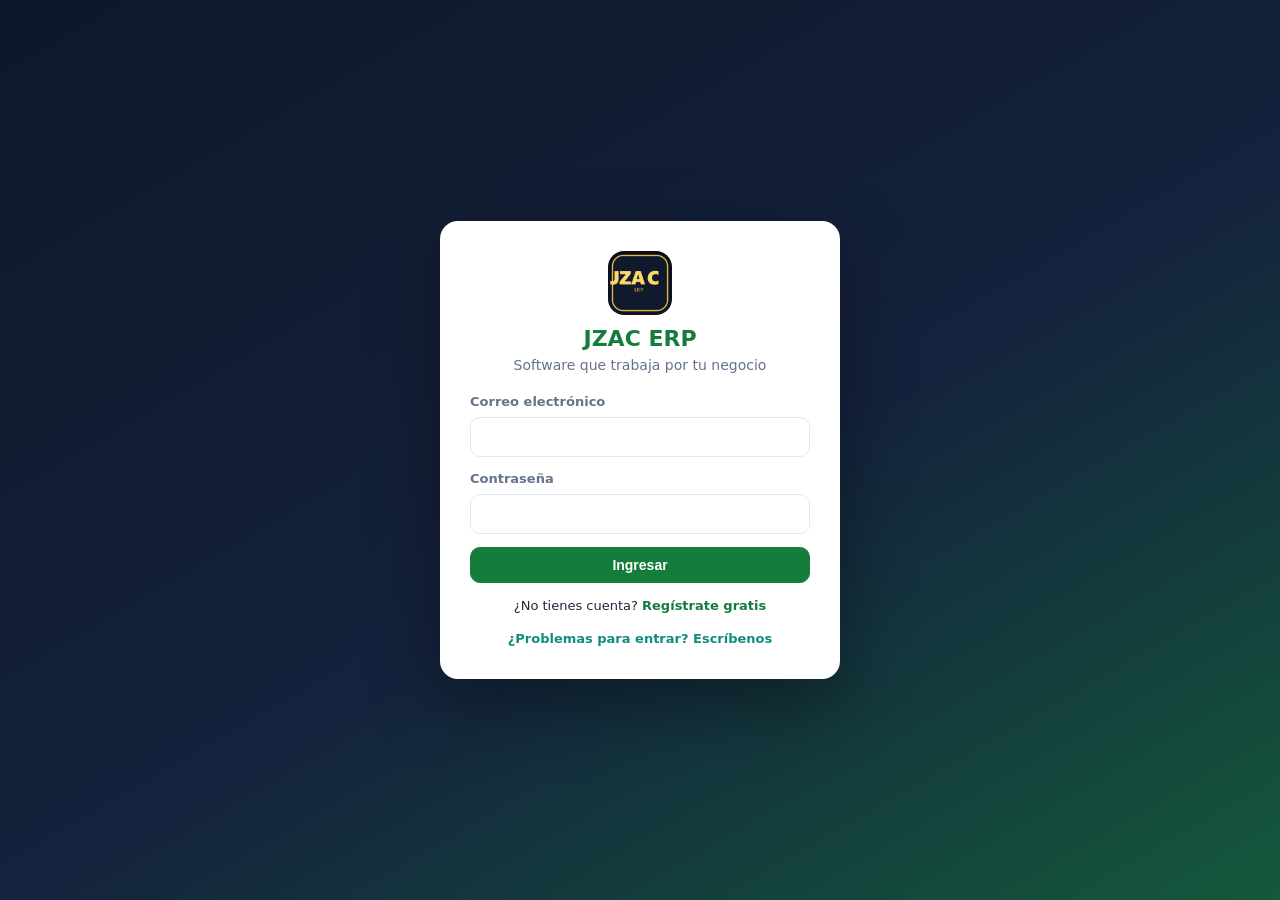
==== erp/index.html @ 132c1a5b "PWA JZAC ERP: version web del sistema (offline + licencia)" ====
<!DOCTYPE html>
<html lang="es">
<head>
  <meta charset="UTF-8">
  <meta name="viewport" content="width=device-width, initial-scale=1.0, viewport-fit=cover">
  <meta name="theme-color" content="#147D3B">
  <meta name="description" content="JZAC ERP - Sistema de gestion empresarial: ventas, inventario, fiados y reportes.">
  <title>JZAC ERP</title>
  <link rel="manifest" href="./manifest.json">
  <link rel="icon" href="./icons/icon-192.png">
  <link rel="stylesheet" href="./css/app.css">
</head>
<body>
  <div id="toast"></div>
  <div id="modal-root"></div>
  <div id="app">
    <div id="splash" class="splash">
      <img src="./icons/icon-192.png" alt="JZAC ERP" class="splash-logo">
      <h1>JZAC ERP</h1>
      <p>Software que trabaja por tu negocio</p>
    </div>
  </div>
  <script src="./js/db.js"></script>
  <script src="./js/license.js"></script>
  <script src="./js/auth.js"></script>
  <script src="./js/ui.js"></script>
  <script src="./js/modules/dashboard.js"></script>
  <script src="./js/modules/ventas.js"></script>
  <script src="./js/modules/inventario.js"></script>
  <script src="./js/modules/clientes.js"></script>
  <script src="./js/modules/fiados.js"></script>
  <script src="./js/modules/proveedores.js"></script>
  <script src="./js/modules/gastos.js"></script>
  <script src="./js/modules/reportes.js"></script>
  <script src="./js/modules/config.js"></script>
  <script src="./js/app.js"></script>
</body>
</html>
---- erp/css/app.css ----
:root {
  --verde: #147D3B;
  --verde-c: #22C55E;
  --verde-osc: #0E5E2D;
  --dorado: #E2A62B;
  --bg: #F4F6F8;
  --superficie: #FFFFFF;
  --borde: #E3E8EE;
  --texto: #1E293B;
  --texto-suave: #64748B;
  --rojo: #DC2626;
  --naranja: #EA8A00;
  --sombra: 0 4px 14px rgba(15, 23, 42, .08);
  --radio: 12px;
}

* { box-sizing: border-box; margin: 0; padding: 0; }

html, body { height: 100%; }

body {
  font-family: "Segoe UI", system-ui, -apple-system, sans-serif;
  background: var(--bg);
  color: var(--texto);
  font-size: 15px;
  line-height: 1.45;
}

/* ---------- splash ---------- */
.splash {
  position: fixed; inset: 0;
  background: #0F172A;
  color: #fff;
  display: flex; flex-direction: column;
  align-items: center; justify-content: center;
  gap: 10px; z-index: 100;
}
.splash-logo { width: 96px; height: 96px; border-radius: 22px; }
.splash h1 { font-size: 30px; color: #22C55E; letter-spacing: .5px; }
.splash p { color: #B4C2D9; font-size: 15px; }
.splash.hidden { display: none; }

/* ---------- app shell ---------- */
.app {
  display: grid;
  grid-template-columns: 240px 1fr;
  min-height: 100vh;
}

.nav {
  background: #0F172A;
  color: #CBD5E1;
  padding: 18px 14px;
  position: sticky; top: 0; height: 100vh;
  overflow-y: auto;
}
.nav-brand {
  display: flex; align-items: center; gap: 10px;
  color: #fff; font-weight: 700; font-size: 18px;
  padding: 6px 8px 18px;
  border-bottom: 1px solid #1E293B; margin-bottom: 14px;
}
.nav-brand img { width: 36px; height: 36px; border-radius: 9px; }
.nav-brand small { display: block; color: #22C55E; font-size: 11px; font-weight: 400; }
.nav a {
  display: flex; align-items: center; gap: 10px;
  padding: 11px 12px; margin: 3px 0;
  border-radius: 10px; color: inherit;
  text-decoration: none; font-size: 14px; font-weight: 500;
  transition: background .15s;
}
.nav a:hover { background: #1B2745; color: #fff; }
.nav a.active { background: #147D3B; color: #fff; }
.nav .ico { width: 20px; text-align: center; opacity: .9; }

.main { padding: 0; min-width: 0; }
.topbar {
  display: flex; align-items: center; gap: 14px;
  background: var(--superficie);
  border-bottom: 1px solid var(--borde);
  padding: 12px 22px;
  position: sticky; top: 0; z-index: 20;
}
.topbar h2 { font-size: 19px; font-weight: 700; flex: 1; }
.topbar .btn-menu { display: none; }
.topbar-user { font-size: 13px; color: var(--texto-suave); }
.topbar-user b { color: var(--texto); }

.contenido { padding: 22px; max-width: 1100px; margin: 0 auto; width: 100%; }

/* ---------- botones ---------- */
.btn {
  display: inline-flex; align-items: center; gap: 7px;
  border: 1px solid var(--borde);
  background: var(--superficie); color: var(--texto);
  padding: 9px 14px; border-radius: 10px;
  font-size: 14px; font-weight: 600; cursor: pointer;
  text-decoration: none; transition: all .15s; white-space: nowrap;
}
.btn:hover { border-color: var(--verde-c); }
.btn:disabled { opacity: .5; cursor: not-allowed; }
.btn-primario { background: var(--verde); border-color: var(--verde); color: #fff; }
.btn-primario:hover { background: var(--verde-osc); }
.btn-suave { background: #F0F4F7; border-color: var(--borde); color: var(--texto); }
.btn-suave:hover { background: #E3E8EE; }
.btn-aceptar { background: var(--verde-c); border-color: var(--verde-c); color: #06280F; }
.btn-peligro { background: #FEF2F2; border-color: #FECACA; color: var(--rojo); }
.btn-whatsapp { background: #25D366; border-color: #25D366; color: #06310F; }
.btn-dorado { background: var(--dorado); border-color: var(--dorado); color: #3c2a06; }
.btn-bloco { width: 100%; justify-content: center; }
.btn-sm { padding: 6px 10px; font-size: 13px; border-radius: 8px; }

/* ---------- tarjetas / grids ---------- */
.grid { display: grid; gap: 16px; }
.grid-4 { grid-template-columns: repeat(4, 1fr); }
.grid-3 { grid-template-columns: repeat(3, 1fr); }
.grid-2 { grid-template-columns: repeat(2, 1fr); }

.card {
  background: var(--superficie);
  border: 1px solid var(--borde);
  border-radius: var(--radio);
  padding: 16px;
  box-shadow: var(--sombra);
}
.stat { }
.stat .stat-titulo { font-size: 13px; color: var(--texto-suave); font-weight: 600; text-transform: uppercase; letter-spacing: .4px; }
.stat .stat-valor { font-size: 26px; font-weight: 800; margin-top: 4px; }
.stat .stat-icono { float: right; font-size: 24px; opacity: .35; }
.stat.verde { border-top: 4px solid var(--verde-c); }
.stat.dorado { border-top: 4px solid var(--dorado); }
.stat.rojo { border-top: 4px solid var(--rojo); }
.stat.azul { border-top: 4px solid #2563EB; }

.seccion-titulo {
  font-size: 16px; font-weight: 700; margin: 26px 0 12px;
  display: flex; align-items: center; gap: 8px;
}
.seccion-titulo::before { content: ""; width: 4px; height: 18px; background: var(--verde); border-radius: 3px; }

.panel-hdr { display: flex; justify-content: space-between; align-items: center; gap: 10px; margin-bottom: 14px; flex-wrap: wrap; }

/* ---------- tablas ---------- */
.tabla-wrap { overflow-x: auto; border: 1px solid var(--borde); border-radius: var(--radio); background: var(--superficie); }
table { width: 100%; border-collapse: collapse; font-size: 14px; min-width: 560px; }
th {
  text-align: left; padding: 11px 14px; background: #F0F4F7;
  color: var(--texto-suave); font-size: 12px; text-transform: uppercase;
  letter-spacing: .4px; border-bottom: 1px solid var(--borde); white-space: nowrap;
}
td { padding: 11px 14px; border-bottom: 1px solid #EEF2F6; vertical-align: middle; }
tr:last-child td { border-bottom: none; }
tr:hover td { background: #FAFCFE; }
td.monto { text-align: right; font-weight: 600; white-space: nowrap; }
th.monto { text-align: right; }

/* ---------- badges ---------- */
.badge { display: inline-block; padding: 3px 10px; border-radius: 999px; font-size: 12px; font-weight: 700; }
.badge-verde { background: #E1F7E9; color: #147D3B; }
.badge-rojo { background: #FEE2E2; color: #B91C1C; }
.badge-dorado { background: #FDF1D6; color: #A05C08; }
.badge-azul { background: #DBEAFE; color: #1D4ED8; }
.badge-gris { background: #ECF0F3; color: #475569; }

/* ---------- formularios ---------- */
.campo { margin-bottom: 13px; }
.campo label { display: block; font-size: 13px; font-weight: 600; color: var(--texto-suave); margin-bottom: 5px; }
.campo input, .campo select, .campo textarea {
  width: 100%; padding: 10px 12px; border: 1px solid var(--borde);
  border-radius: 10px; font-size: 15px; font-family: inherit; background: #fff; color: var(--texto);
}
.campo input:focus, .campo select:focus, .campo textarea:focus {
  outline: none; border-color: var(--verde); box-shadow: 0 0 0 3px rgba(34,197,94,.15);
}
.fila { display: grid; grid-template-columns: 1fr 1fr; gap: 12px; }

/* ---------- modal ---------- */
.modal-fondo {
  position: fixed; inset: 0; background: rgba(15,23,42,.5);
  display: flex; align-items: center; justify-content: center;
  padding: 18px; z-index: 50; overflow-y: auto;
}
.modal {
  background: #fff; border-radius: 14px; width: 100%; max-width: 480px;
  padding: 20px; box-shadow: 0 20px 50px rgba(0,0,0,.25);
  max-height: 92vh; overflow-y: auto;
}
.modal.amplio { max-width: 640px; }
.modal-hdr { display: flex; justify-content: space-between; align-items: center; margin-bottom: 16px; }
.modal-hdr h3 { font-size: 18px; }
.modal-pie { display: flex; justify-content: flex-end; gap: 10px; margin-top: 18px; flex-wrap: wrap; }
.cierre { border: none; background: transparent; font-size: 22px; color: var(--texto-suave); cursor: pointer; line-height: 1; }

/* ---------- toast ---------- */
#toast { position: fixed; bottom: 22px; left: 50%; transform: translateX(-50%); z-index: 90; display: flex; flex-direction: column; gap: 8px; align-items: center; }
.toast-item {
  background: #0F172A; color: #fff; padding: 11px 18px; border-radius: 999px;
  font-size: 14px; box-shadow: 0 8px 24px rgba(0,0,0,.3); max-width: 92vw;
  animation: sube .2s ease;
}
.toast-item.bien { background: var(--verde); }
.toast-item.mal { background: var(--rojo); }
@keyframes sube { from { transform: translateY(10px); opacity: 0; } }

/* ---------- auth (login / registro / licencia) ---------- */
.auth {
  min-height: 100vh; display: flex; align-items: center; justify-content: center;
  background: linear-gradient(150deg, #0F172A 0%, #14223d 55%, #147D3B 130%);
  padding: 20px;
}
.auth-caja {
  background: #fff; border-radius: 18px; padding: 30px; width: 100%; max-width: 400px;
  box-shadow: 0 25px 70px rgba(0,0,0,.35);
}
.auth-logo { display: flex; justify-content: center; margin-bottom: 8px; }
.auth-logo img { width: 64px; height: 64px; border-radius: 16px; }
.auth-titulo { text-align: center; font-size: 22px; font-weight: 800; color: var(--verde); }
.auth-sub { text-align: center; color: var(--texto-suave); font-size: 14px; margin-bottom: 18px; }
.auth-enlace { text-align: center; margin-top: 14px; font-size: 13px; }
.auth-enlace a { color: var(--verde); font-weight: 700; text-decoration: none; cursor: pointer; }

/* ---------- lock / licencia ---------- */
.bloqueada { text-align: center; max-width: 460px; }
.bloqueada .gran { font-size: 40px; }
.bloqueada h2 { margin: 10px 0 6px; }
.bloqueada p { color: var(--texto-suave); font-size: 14px; }
.trial-bar {
  background: #FDF1D6; color: #7c5008; border: 1px solid #F6DFB0;
  padding: 9px 16px; border-radius: 10px; font-size: 13px; font-weight: 600; margin-bottom: 14px;
  display: flex; justify-content: space-between; align-items: center; gap: 10px; flex-wrap: wrap;
}
.trial-bar .rojo { color: var(--rojo); font-weight: 700; }

/* ---------- vacio / lista ---------- */
.vacio { text-align: center; padding: 46px 16px; color: var(--texto-suave); }
.vacio .big { font-size: 40px; margin-bottom: 6px; }
.acciones { display: flex; gap: 8px; justify-content: flex-end; flex-wrap: wrap; }
.texto-suave { color: var(--texto-suave); }
.derecha { text-align: right; }
.center { text-align: center; }
.negrita { font-weight: 700; }
.maxw600 { max-width: 600px; }
.mt16 { margin-top: 16px; }

/* ---------- responsive ---------- */
@media (max-width: 900px) {
  .grid-4 { grid-template-columns: repeat(2, 1fr); }
  .grid-3 { grid-template-columns: repeat(2, 1fr); }
}
@media (max-width: 700px) {
  .app { grid-template-columns: 1fr; }
  .nav {
    position: fixed; left: 0; top: 0; width: 250px; z-index: 60;
    transform: translateX(-100%); transition: transform .2s; height: 100vh;
  }
  .nav.abierto { transform: translateX(0); }
  .topbar .btn-menu { display: inline-flex; }
  .grid-2 { grid-template-columns: 1fr; }
  .fila { grid-template-columns: 1fr; }
  .contenido { padding: 14px; }
}
@media (max-width: 480px) {
  .grid-4, .grid-3 { grid-template-columns: 1fr; }
}
@media print {
  .nav, .topbar, .acciones { display: none; }
  .app { display: block; }
  .contenido { padding: 0; }
  .card { box-shadow: none; }
}
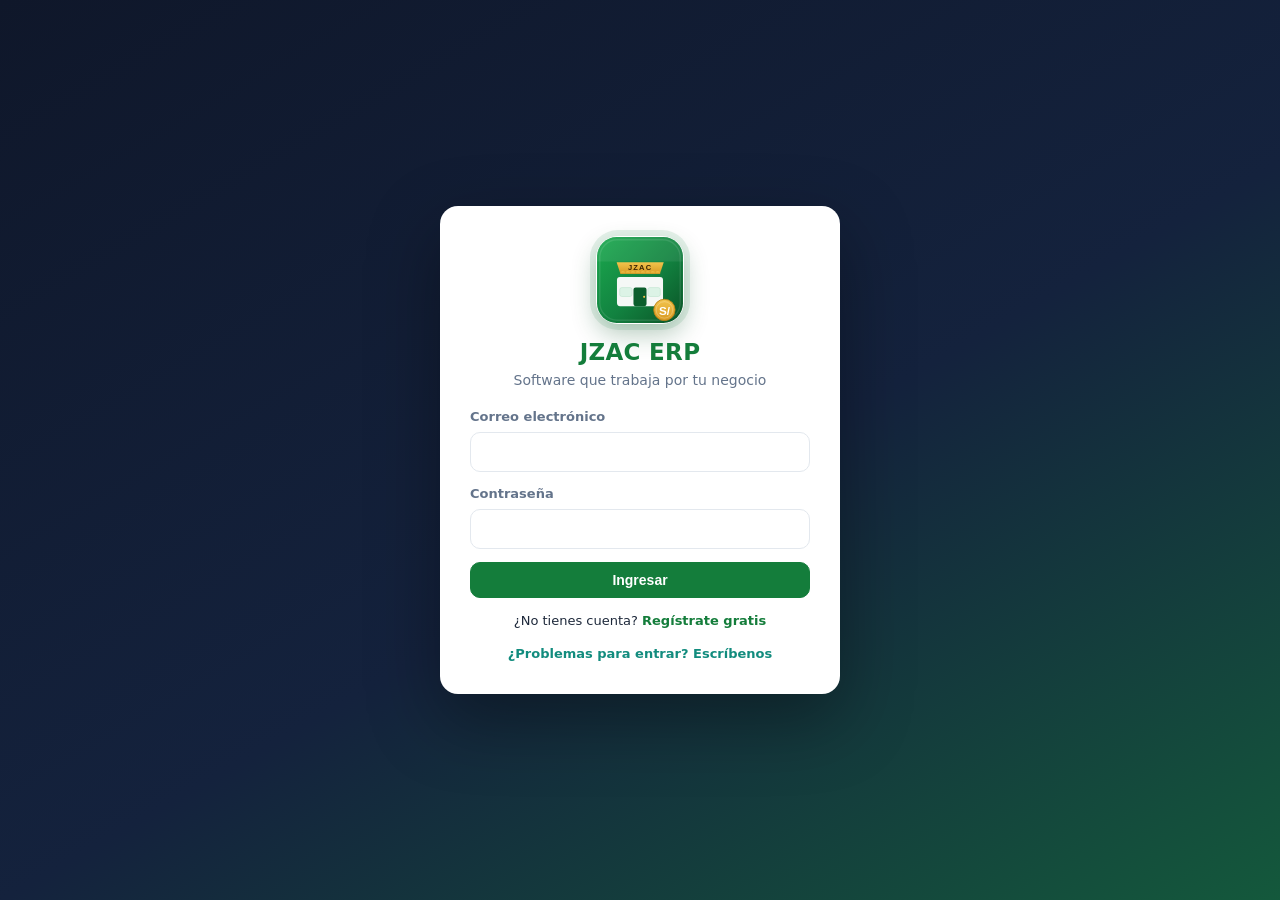
==== commit edceaec4: "Login: logo vectorial profesional (tienda + soles) y presentacion pulida" ====
--- a/erp/index.html
+++ b/erp/index.html
@@ -15,7 +15,7 @@
   <div id="modal-root"></div>
   <div id="app">
     <div id="splash" class="splash">
-      <img src="./icons/icon-192.png" alt="JZAC ERP" class="splash-logo">
+      <img src="./icons/icono.svg" alt="JZAC ERP" class="splash-logo">
       <h1>JZAC ERP</h1>
       <p>Software que trabaja por tu negocio</p>
     </div>
--- a/erp/css/app.css
+++ b/erp/css/app.css
@@ -35,7 +35,7 @@
   align-items: center; justify-content: center;
   gap: 10px; z-index: 100;
 }
-.splash-logo { width: 96px; height: 96px; border-radius: 22px; }
+.splash-logo { width: 104px; height: 104px; border-radius: 26px; box-shadow: 0 14px 34px rgba(0,0,0,.35); }
 .splash h1 { font-size: 30px; color: #22C55E; letter-spacing: .5px; }
 .splash p { color: #B4C2D9; font-size: 15px; }
 .splash.hidden { display: none; }
@@ -60,7 +60,7 @@
   padding: 6px 8px 18px;
   border-bottom: 1px solid #1E293B; margin-bottom: 14px;
 }
-.nav-brand img { width: 36px; height: 36px; border-radius: 9px; }
+.nav-brand img { width: 38px; height: 38px; border-radius: 10px; box-shadow: 0 3px 8px rgba(0,0,0,.35); }
 .nav-brand small { display: block; color: #22C55E; font-size: 11px; font-weight: 400; }
 .nav a {
   display: flex; align-items: center; gap: 10px;
@@ -212,9 +212,12 @@
   background: #fff; border-radius: 18px; padding: 30px; width: 100%; max-width: 400px;
   box-shadow: 0 25px 70px rgba(0,0,0,.35);
 }
-.auth-logo { display: flex; justify-content: center; margin-bottom: 8px; }
-.auth-logo img { width: 64px; height: 64px; border-radius: 16px; }
-.auth-titulo { text-align: center; font-size: 22px; font-weight: 800; color: var(--verde); }
+.auth-logo { display: flex; justify-content: center; margin-bottom: 12px; }
+.auth-logo img {
+  width: 88px; height: 88px; border-radius: 22px;
+  box-shadow: 0 10px 24px rgba(10, 82, 38, .30), 0 0 0 6px rgba(18, 130, 64, .10);
+}
+.auth-titulo { text-align: center; font-size: 23px; font-weight: 800; color: var(--verde); letter-spacing: .3px; }
 .auth-sub { text-align: center; color: var(--texto-suave); font-size: 14px; margin-bottom: 18px; }
 .auth-enlace { text-align: center; margin-top: 14px; font-size: 13px; }
 .auth-enlace a { color: var(--verde); font-weight: 700; text-decoration: none; cursor: pointer; }
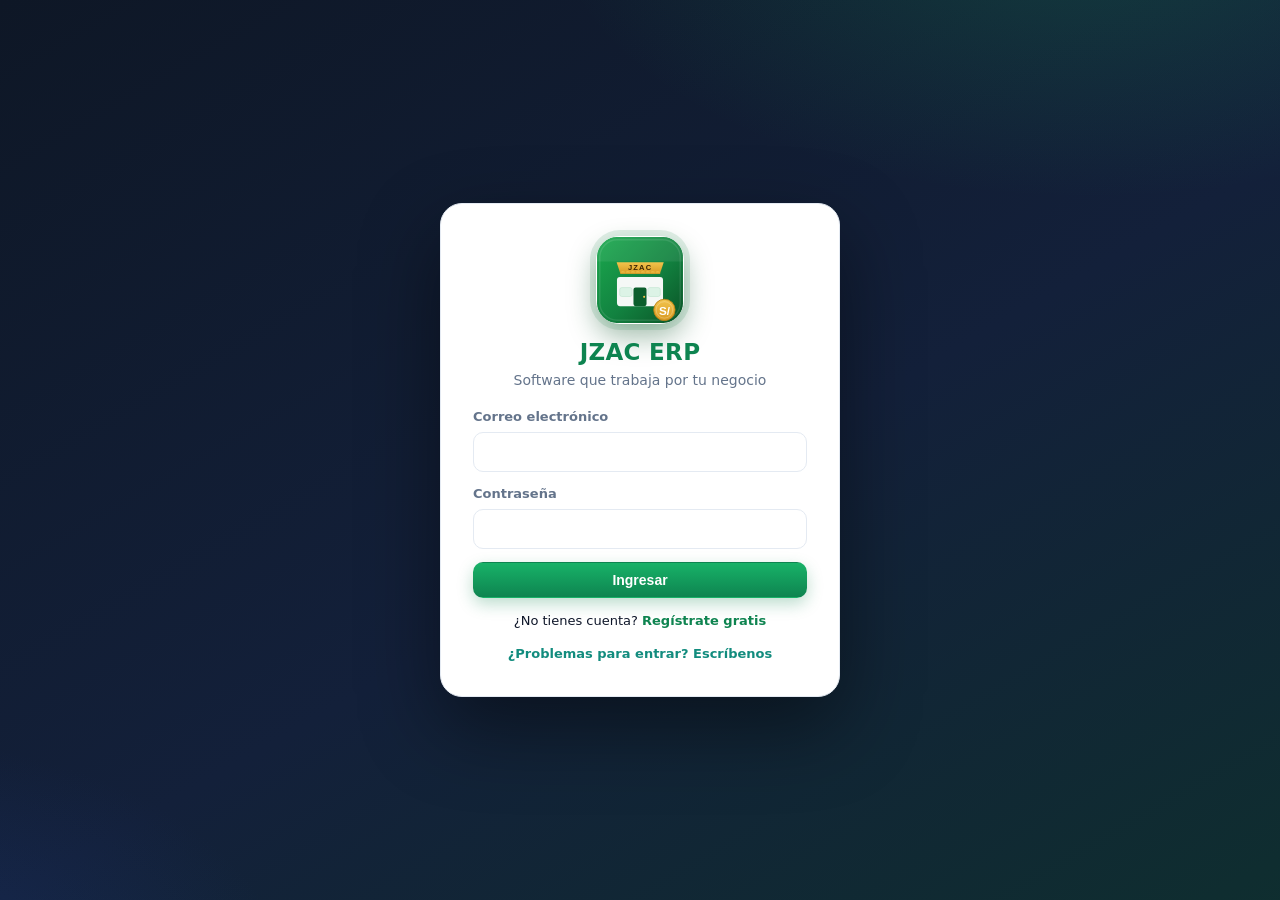
==== commit 3108c4ac: "ERP v1.7.3: PWA mobile - safe areas, iconos iOS, scrim de menu, sin zoom" ====
--- a/erp/index.html
+++ b/erp/index.html
@@ -4,9 +4,14 @@
   <meta charset="UTF-8">
   <meta name="viewport" content="width=device-width, initial-scale=1.0, viewport-fit=cover">
   <meta name="theme-color" content="#147D3B">
+  <meta name="mobile-web-app-capable" content="yes">
+  <meta name="apple-mobile-web-app-capable" content="yes">
+  <meta name="apple-mobile-web-app-status-bar-style" content="default">
+  <meta name="apple-mobile-web-app-title" content="JZAC ERP">
   <meta name="description" content="JZAC ERP - Sistema de gestion empresarial: ventas, inventario, fiados y reportes.">
   <title>JZAC ERP</title>
   <link rel="manifest" href="./manifest.json">
+  <link rel="apple-touch-icon" href="./icons/icon-192.png">
   <link rel="icon" href="./icons/icon-192.png">
   <link rel="stylesheet" href="./css/app.css">
 </head>
@@ -24,6 +29,8 @@
   <script src="./js/license.js"></script>
   <script src="./js/auth.js"></script>
   <script src="./js/ui.js"></script>
+  <script src="./js/scanner.js"></script>
+  <script src="./js/modules/cajon.js"></script>
   <script src="./js/modules/dashboard.js"></script>
   <script src="./js/modules/ventas.js"></script>
   <script src="./js/modules/inventario.js"></script>
--- a/erp/css/app.css
+++ b/erp/css/app.css
@@ -1,41 +1,107 @@
 :root {
-  --verde: #147D3B;
+  /* paleta de marca */
+  --verde: #0E8450;
+  --verde-c: #18B268;
+  --verde-osc: #0A5C37;
+  --dorado: #E9A13B;
+  --azul: #3B82F6;
+  --rojo: #E5484D;
+  --naranja: #F08C2E;
+
+  /* superficies (tema claro) */
+  --bg: #F3F6FA;
+  --superficie: #FFFFFF;
+  --borde: #E4EAF2;
+  --borde-2: #EEF2F7;
+  --campo-bg: #FFFFFF;
+  --th-bg: #F1F5F9;
+  --fila-hover: #F8FBFF;
+  --texto: #0F172A;
+  --texto-suave: #64748B;
+
+  /* navegación */
+  --nav-bg: #0E1726;
+  --nav-texto: #B8C4D8;
+  --nav-hover: #16233B;
+  --nav-activo: var(--verde);
+
+  --toast-bg: #0F172A;
+
+  --sombra: 0 1px 2px rgba(16, 24, 40, .04), 0 8px 24px rgba(16, 24, 40, .06);
+  --sombra-lift: 0 2px 4px rgba(16, 24, 40, .06), 0 18px 44px rgba(16, 24, 40, .12);
+
+  --radio: 14px;
+  --radio-sm: 10px;
+}
+
+/* ---------- tema oscuro ---------- */
+:root[data-tema="oscuro"] {
+  --bg: #0B1120;
+  --superficie: #131C31;
+  --borde: #22304C;
+  --borde-2: #1C2942;
+  --campo-bg: #0F182A;
+  --th-bg: #1A2540;
+  --fila-hover: #16203A;
+  --texto: #E7EDF8;
+  --texto-suave: #93A4C0;
+
+  --verde: #16B96A;
   --verde-c: #22C55E;
-  --verde-osc: #0E5E2D;
-  --dorado: #E2A62B;
-  --bg: #F4F6F8;
-  --superficie: #FFFFFF;
-  --borde: #E3E8EE;
-  --texto: #1E293B;
-  --texto-suave: #64748B;
-  --rojo: #DC2626;
-  --naranja: #EA8A00;
-  --sombra: 0 4px 14px rgba(15, 23, 42, .08);
-  --radio: 12px;
-}
+  --verde-osc: #10A05C;
+  --dorado: #F0B052;
+
+  --nav-bg: #0A0F1E;
+  --nav-texto: #B8C4D8;
+  --nav-hover: #16233B;
+  --nav-activo: #16A34A;
+
+  --sombra: 0 1px 3px rgba(0, 0, 0, .35), 0 10px 28px rgba(0, 0, 0, .35);
+  --sombra-lift: 0 2px 4px rgba(0, 0, 0, .4), 0 20px 44px rgba(0, 0, 0, .5);
+}
+
+:root[data-tema="oscuro"] .badge-verde { background: rgba(34, 197, 94, .16); color: #63E6A8; }
+:root[data-tema="oscuro"] .badge-rojo { background: rgba(239, 68, 68, .16); color: #FFA3A3; }
+:root[data-tema="oscuro"] .badge-dorado { background: rgba(240, 176, 82, .16); color: #FFD28A; }
+:root[data-tema="oscuro"] .badge-azul { background: rgba(59, 130, 246, .16); color: #9BC4FF; }
+:root[data-tema="oscuro"] .badge-gris { background: rgba(148, 163, 184, .16); color: #B9C6DA; }
+:root[data-tema="oscuro"] .btn-suave { background: #1B2742; color: var(--texto); }
+:root[data-tema="oscuro"] .btn-suave:hover { background: #22304C; }
+:root[data-tema="oscuro"] .btn-peligro { background: rgba(229, 72, 77, .12); color: #F87171; border-color: rgba(229, 72, 77, .3); }
+:root[data-tema="oscuro"] .btn-peligro:hover { background: rgba(229, 72, 77, .2); }
+:root[data-tema="oscuro"] .trial-bar { background: rgba(240, 176, 82, .12); border-color: rgba(240, 176, 82, .30); color: #FFD28A; }
+:root[data-tema="oscuro"] .scan-manual { background: var(--campo-bg); color: var(--texto); }
+:root[data-tema="oscuro"] .toast-item { background: #1E293B; box-shadow: 0 8px 24px rgba(0, 0, 0, .5); }
 
 * { box-sizing: border-box; margin: 0; padding: 0; }
 
 html, body { height: 100%; }
+html { -webkit-text-size-adjust: 100%; }
 
 body {
-  font-family: "Segoe UI", system-ui, -apple-system, sans-serif;
+  font-family: "Segoe UI", system-ui, -apple-system, "Inter", sans-serif;
   background: var(--bg);
   color: var(--texto);
   font-size: 15px;
   line-height: 1.45;
+  -webkit-font-smoothing: antialiased;
 }
 
 /* ---------- splash ---------- */
 .splash {
   position: fixed; inset: 0;
-  background: #0F172A;
+  background: radial-gradient(1200px 600px at 50% -10%, #1B2B4B 0%, #0E1726 55%);
   color: #fff;
   display: flex; flex-direction: column;
   align-items: center; justify-content: center;
   gap: 10px; z-index: 100;
 }
-.splash-logo { width: 104px; height: 104px; border-radius: 26px; box-shadow: 0 14px 34px rgba(0,0,0,.35); }
+.splash-logo {
+  width: 104px; height: 104px; border-radius: 28px;
+  box-shadow: 0 16px 40px rgba(0, 0, 0, .45), 0 0 0 1px rgba(255, 255, 255, .06);
+  animation: respiro 2.4s ease-in-out infinite;
+}
+@keyframes respiro { 0%, 100% { transform: scale(1); opacity: 1; } 50% { transform: scale(1.04); opacity: .9; } }
 .splash h1 { font-size: 30px; color: #22C55E; letter-spacing: .5px; }
 .splash p { color: #B4C2D9; font-size: 15px; }
 .splash.hidden { display: none; }
@@ -43,72 +109,101 @@
 /* ---------- app shell ---------- */
 .app {
   display: grid;
-  grid-template-columns: 240px 1fr;
+  grid-template-columns: 248px 1fr;
   min-height: 100vh;
+  min-height: 100dvh;
 }
 
 .nav {
-  background: #0F172A;
-  color: #CBD5E1;
-  padding: 18px 14px;
+  background: linear-gradient(180deg, var(--nav-bg) 0%, #0C1422 100%);
+  color: var(--nav-texto);
+  padding: calc(18px + env(safe-area-inset-top, 0px)) 14px calc(18px + env(safe-area-inset-bottom, 0px));
   position: sticky; top: 0; height: 100vh;
   overflow-y: auto;
+  scrollbar-width: thin;
 }
 .nav-brand {
   display: flex; align-items: center; gap: 10px;
   color: #fff; font-weight: 700; font-size: 18px;
   padding: 6px 8px 18px;
-  border-bottom: 1px solid #1E293B; margin-bottom: 14px;
-}
-.nav-brand img { width: 38px; height: 38px; border-radius: 10px; box-shadow: 0 3px 8px rgba(0,0,0,.35); }
-.nav-brand small { display: block; color: #22C55E; font-size: 11px; font-weight: 400; }
+  border-bottom: 1px solid rgba(255, 255, 255, .08); margin-bottom: 14px;
+}
+.nav-brand img {
+  width: 40px; height: 40px; border-radius: 11px;
+  box-shadow: 0 3px 10px rgba(0, 0, 0, .4);
+}
+.nav-brand small { display: block; color: #22C55E; font-size: 11px; font-weight: 500; }
 .nav a {
+  position: relative;
   display: flex; align-items: center; gap: 10px;
-  padding: 11px 12px; margin: 3px 0;
+  padding: 11px 12px; margin: 2px 0;
   border-radius: 10px; color: inherit;
   text-decoration: none; font-size: 14px; font-weight: 500;
-  transition: background .15s;
-}
-.nav a:hover { background: #1B2745; color: #fff; }
-.nav a.active { background: #147D3B; color: #fff; }
+  transition: background .15s, color .15s;
+}
+.nav a:hover { background: var(--nav-hover); color: #fff; }
+.nav a.active { background: var(--nav-activo); color: #fff; font-weight: 600; box-shadow: 0 6px 16px rgba(14, 132, 80, .35); }
+.nav a.active::before {
+  content: ""; position: absolute; left: -14px; top: 9px; bottom: 9px; width: 3px;
+  background: #fff; border-radius: 3px;
+}
 .nav .ico { width: 20px; text-align: center; opacity: .9; }
 
 .main { padding: 0; min-width: 0; }
 .topbar {
   display: flex; align-items: center; gap: 14px;
   background: var(--superficie);
+  background: color-mix(in srgb, var(--superficie) 84%, transparent);
+  backdrop-filter: saturate(180%) blur(10px);
+  -webkit-backdrop-filter: saturate(180%) blur(10px);
   border-bottom: 1px solid var(--borde);
-  padding: 12px 22px;
+  padding: calc(12px + env(safe-area-inset-top, 0px)) 22px 12px;
   position: sticky; top: 0; z-index: 20;
-}
-.topbar h2 { font-size: 19px; font-weight: 700; flex: 1; }
+  box-shadow: 0 1px 0 rgba(16, 24, 40, .03);
+}
+.topbar h2 { font-size: 19px; font-weight: 800; letter-spacing: -.02em; flex: 1; }
 .topbar .btn-menu { display: none; }
 .topbar-user { font-size: 13px; color: var(--texto-suave); }
 .topbar-user b { color: var(--texto); }
 
-.contenido { padding: 22px; max-width: 1100px; margin: 0 auto; width: 100%; }
+#btn-tema {
+  min-width: 74px; justify-content: center;
+  font-weight: 600;
+}
+
+.contenido { padding: 24px; max-width: 1120px; margin: 0 auto; width: 100%; }
 
 /* ---------- botones ---------- */
 .btn {
-  display: inline-flex; align-items: center; gap: 7px;
+  display: inline-flex; align-items: center; justify-content: center; gap: 7px;
   border: 1px solid var(--borde);
   background: var(--superficie); color: var(--texto);
-  padding: 9px 14px; border-radius: 10px;
+  padding: 9px 14px; border-radius: var(--radio-sm);
   font-size: 14px; font-weight: 600; cursor: pointer;
   text-decoration: none; transition: all .15s; white-space: nowrap;
-}
-.btn:hover { border-color: var(--verde-c); }
-.btn:disabled { opacity: .5; cursor: not-allowed; }
-.btn-primario { background: var(--verde); border-color: var(--verde); color: #fff; }
-.btn-primario:hover { background: var(--verde-osc); }
-.btn-suave { background: #F0F4F7; border-color: var(--borde); color: var(--texto); }
-.btn-suave:hover { background: #E3E8EE; }
+  box-shadow: 0 1px 2px rgba(16, 24, 40, .05);
+}
+.btn:hover { border-color: var(--verde-c); box-shadow: 0 4px 12px rgba(16, 24, 40, .08); transform: translateY(-1px); }
+.btn:active { transform: translateY(0); }
+.btn:disabled { opacity: .5; cursor: not-allowed; transform: none; box-shadow: none; }
+.btn-primario {
+  background: linear-gradient(180deg, var(--verde-c), var(--verde));
+  border-color: transparent; color: #fff;
+  box-shadow: 0 6px 16px rgba(14, 132, 80, .28);
+}
+.btn-primario:hover { filter: brightness(1.05); box-shadow: 0 8px 20px rgba(14, 132, 80, .35); border-color: transparent; }
+.btn-suave { background: var(--th-bg); border-color: var(--borde); color: var(--texto); }
+.btn-suave:hover { background: var(--borde); }
 .btn-aceptar { background: var(--verde-c); border-color: var(--verde-c); color: #06280F; }
 .btn-peligro { background: #FEF2F2; border-color: #FECACA; color: var(--rojo); }
+.btn-peligro:hover { background: #FEE2E2; }
 .btn-whatsapp { background: #25D366; border-color: #25D366; color: #06310F; }
+.btn-whatsapp:hover { background: #1FBF5C; border-color: #1FBF5C; }
 .btn-dorado { background: var(--dorado); border-color: var(--dorado); color: #3c2a06; }
+.btn-dorado:hover { filter: brightness(1.04); border-color: var(--dorado); }
 .btn-bloco { width: 100%; justify-content: center; }
-.btn-sm { padding: 6px 10px; font-size: 13px; border-radius: 8px; }
+.btn-sm { padding: 6px 10px; font-size: 13px; border-radius: 8px; box-shadow: none; }
+.btn-sm:hover { transform: none; }
 
 /* ---------- tarjetas / grids ---------- */
 .grid { display: grid; gap: 16px; }
@@ -117,23 +212,56 @@
 .grid-2 { grid-template-columns: repeat(2, 1fr); }
 
 .card {
+  min-width: 0;
   background: var(--superficie);
   border: 1px solid var(--borde);
   border-radius: var(--radio);
-  padding: 16px;
+  padding: 18px;
   box-shadow: var(--sombra);
-}
-.stat { }
-.stat .stat-titulo { font-size: 13px; color: var(--texto-suave); font-weight: 600; text-transform: uppercase; letter-spacing: .4px; }
-.stat .stat-valor { font-size: 26px; font-weight: 800; margin-top: 4px; }
-.stat .stat-icono { float: right; font-size: 24px; opacity: .35; }
+  transition: box-shadow .2s;
+}
+.card:hover { box-shadow: var(--sombra-lift); }
+.stat { position: relative; min-height: 118px; padding-top: 18px; overflow: hidden; }
+.stat .stat-titulo { font-size: 12.5px; color: var(--texto-suave); font-weight: 700; text-transform: uppercase; letter-spacing: .5px; padding-right: 52px; }
+.stat .stat-valor {
+  font-size: clamp(20px, 2.4vw, 28px); font-weight: 800; margin-top: 8px;
+  white-space: nowrap; font-variant-numeric: tabular-nums; letter-spacing: -.6px; line-height: 1.15;
+  overflow: hidden; text-overflow: ellipsis;
+}
+.stat .stat-icono {
+  position: absolute; top: 16px; right: 16px;
+  width: 40px; height: 40px;
+  display: flex; align-items: center; justify-content: center;
+  font-size: 20px; font-weight: 800;
+  background: var(--bg); border: 1px solid var(--borde);
+  border-radius: 12px; opacity: .95;
+}
 .stat.verde { border-top: 4px solid var(--verde-c); }
+.stat.verde .stat-icono { color: var(--verde); }
 .stat.dorado { border-top: 4px solid var(--dorado); }
+.stat.dorado .stat-icono { color: var(--dorado); }
 .stat.rojo { border-top: 4px solid var(--rojo); }
-.stat.azul { border-top: 4px solid #2563EB; }
+.stat.rojo .stat-icono { color: var(--rojo); }
+.stat.azul { border-top: 4px solid var(--azul); }
+.stat.azul .stat-icono { color: var(--azul); }
+.stat.gris { border-top: 4px solid var(--texto-suave); }
+.stat.gris .stat-icono { color: var(--texto-suave); }
+
+/* ---------- resumen general ---------- */
+.resumen-general { display: flex; flex-direction: column; margin-top: 2px; }
+.resumen-fila {
+  display: flex; justify-content: space-between; align-items: center; gap: 14px;
+  padding: 9px 0; border-bottom: 1px dashed var(--borde);
+}
+.resumen-fila:last-child { border-bottom: none; }
+.resumen-fila span { font-size: 13.5px; color: var(--texto-suave); }
+.resumen-fila b {
+  font-size: 15px; font-weight: 800; color: var(--texto);
+  white-space: nowrap; font-variant-numeric: tabular-nums; letter-spacing: -.3px;
+}
 
 .seccion-titulo {
-  font-size: 16px; font-weight: 700; margin: 26px 0 12px;
+  font-size: 16px; font-weight: 800; margin: 26px 0 12px; letter-spacing: -.01em;
   display: flex; align-items: center; gap: 8px;
 }
 .seccion-titulo::before { content: ""; width: 4px; height: 18px; background: var(--verde); border-radius: 3px; }
@@ -141,17 +269,17 @@
 .panel-hdr { display: flex; justify-content: space-between; align-items: center; gap: 10px; margin-bottom: 14px; flex-wrap: wrap; }
 
 /* ---------- tablas ---------- */
-.tabla-wrap { overflow-x: auto; border: 1px solid var(--borde); border-radius: var(--radio); background: var(--superficie); }
+.tabla-wrap { overflow-x: auto; border: 1px solid var(--borde); border-radius: var(--radio); background: var(--superficie); box-shadow: var(--sombra); }
 table { width: 100%; border-collapse: collapse; font-size: 14px; min-width: 560px; }
 th {
-  text-align: left; padding: 11px 14px; background: #F0F4F7;
+  text-align: left; padding: 12px 14px; background: var(--th-bg);
   color: var(--texto-suave); font-size: 12px; text-transform: uppercase;
-  letter-spacing: .4px; border-bottom: 1px solid var(--borde); white-space: nowrap;
-}
-td { padding: 11px 14px; border-bottom: 1px solid #EEF2F6; vertical-align: middle; }
+  letter-spacing: .5px; border-bottom: 1px solid var(--borde); white-space: nowrap;
+}
+td { padding: 12px 14px; border-bottom: 1px solid var(--borde-2); vertical-align: middle; }
 tr:last-child td { border-bottom: none; }
-tr:hover td { background: #FAFCFE; }
-td.monto { text-align: right; font-weight: 600; white-space: nowrap; }
+tr:hover td { background: var(--fila-hover); }
+td.monto { text-align: right; font-weight: 700; white-space: nowrap; font-variant-numeric: tabular-nums; }
 th.monto { text-align: right; }
 
 /* ---------- badges ---------- */
@@ -163,59 +291,142 @@
 .badge-gris { background: #ECF0F3; color: #475569; }
 
 /* ---------- formularios ---------- */
-.campo { margin-bottom: 13px; }
+.campo { margin-bottom: 13px; min-width: 0; }
 .campo label { display: block; font-size: 13px; font-weight: 600; color: var(--texto-suave); margin-bottom: 5px; }
 .campo input, .campo select, .campo textarea {
-  width: 100%; padding: 10px 12px; border: 1px solid var(--borde);
-  border-radius: 10px; font-size: 15px; font-family: inherit; background: #fff; color: var(--texto);
+  width: 100%; min-width: 0; padding: 10px 12px; border: 1px solid var(--borde);
+  border-radius: var(--radio-sm); font-size: 15px; font-family: inherit;
+  background: var(--campo-bg); color: var(--texto);
+  transition: border-color .12s, box-shadow .12s;
 }
 .campo input:focus, .campo select:focus, .campo textarea:focus {
-  outline: none; border-color: var(--verde); box-shadow: 0 0 0 3px rgba(34,197,94,.15);
-}
-.fila { display: grid; grid-template-columns: 1fr 1fr; gap: 12px; }
+  outline: none; border-color: var(--verde-c); box-shadow: 0 0 0 3px rgba(24, 178, 104, .16);
+}
+.fila { display: grid; grid-template-columns: minmax(0, 1fr) minmax(0, 1fr); gap: 12px; }
+.campo-check { font-size: 14px; color: var(--texto-suave); }
 
 /* ---------- modal ---------- */
 .modal-fondo {
-  position: fixed; inset: 0; background: rgba(15,23,42,.5);
+  position: fixed; inset: 0; background: rgba(9, 14, 26, .55);
+  backdrop-filter: blur(3px);
+  -webkit-backdrop-filter: blur(3px);
   display: flex; align-items: center; justify-content: center;
-  padding: 18px; z-index: 50; overflow-y: auto;
+  padding: calc(18px + env(safe-area-inset-top, 0px)) 18px calc(18px + env(safe-area-inset-bottom, 0px));
+  z-index: 50; overflow-y: auto;
 }
 .modal {
-  background: #fff; border-radius: 14px; width: 100%; max-width: 480px;
-  padding: 20px; box-shadow: 0 20px 50px rgba(0,0,0,.25);
+  background: var(--superficie); border: 1px solid var(--borde);
+  border-radius: 18px; width: 100%; max-width: 480px;
+  padding: 22px; box-shadow: 0 26px 70px rgba(0, 0, 0, .35);
   max-height: 92vh; overflow-y: auto;
-}
-.modal.amplio { max-width: 640px; }
+  animation: modalSube .18s ease;
+}
+@keyframes modalSube { from { transform: translateY(8px) scale(.99); opacity: 0; } }
+.modal.amplio { max-width: 660px; }
 .modal-hdr { display: flex; justify-content: space-between; align-items: center; margin-bottom: 16px; }
-.modal-hdr h3 { font-size: 18px; }
+.modal-hdr h3 { font-size: 18px; letter-spacing: -.01em; }
 .modal-pie { display: flex; justify-content: flex-end; gap: 10px; margin-top: 18px; flex-wrap: wrap; }
-.cierre { border: none; background: transparent; font-size: 22px; color: var(--texto-suave); cursor: pointer; line-height: 1; }
-
-/* ---------- toast ---------- */
-#toast { position: fixed; bottom: 22px; left: 50%; transform: translateX(-50%); z-index: 90; display: flex; flex-direction: column; gap: 8px; align-items: center; }
+.cierre { border: none; background: transparent; font-size: 22px; color: var(--texto-suave); cursor: pointer; line-height: 1; width: 30px; height: 30px; border-radius: 8px; transition: background .15s; }
+.cierre:hover { background: var(--th-bg); color: var(--texto); }
+
+/* ---------- escáner (cámara / QR / barras) ---------- */
+.scan-caja {
+  position: relative; background: #0B1220; border-radius: 14px; overflow: hidden;
+  height: 260px; display: flex; align-items: center; justify-content: center;
+}
+.scan-caja video { width: 100%; height: 100%; object-fit: cover; }
+.scan-reticula {
+  position: absolute; inset: 0; pointer-events: none;
+  display: flex; align-items: center; justify-content: center;
+}
+.scan-reticula::before {
+  content: ""; width: 66%; height: 58%;
+  border: 2px solid rgba(52, 211, 153, .85); border-radius: 14px;
+  box-shadow: 0 0 0 2000px rgba(11, 18, 32, .28), 0 0 24px rgba(52, 211, 153, .35);
+}
+.scan-aviso {
+  position: absolute; left: 0; right: 0; bottom: 0;
+  background: rgba(11, 18, 32, .78); color: #EAF5EE; font-size: 12.5px;
+  padding: 8px 12px; text-align: center; white-space: nowrap; overflow: hidden; text-overflow: ellipsis;
+}
+.scan-manual {
+  width: 100%; margin-top: 10px; padding: 11px 12px; font-size: 15px;
+  border: 1px solid var(--borde); border-radius: var(--radio-sm); font-family: inherit; background: #fff;
+}
+
+/* ---------- caja de botón escáner en formularios ---------- */
+.scan-btn-fila { display: flex; align-items: flex-end; gap: 8px; flex-wrap: wrap; }
+.scan-btn-fila > div { flex: 1 1 220px; min-width: 0; }
+
+/* ---------- más vendidos / chips de un toque ---------- */
+.mas-vendidos { display: flex; gap: 8px; overflow-x: auto; padding: 2px 2px 8px; margin-bottom: 10px; -webkit-overflow-scrolling: touch; }
+.mas-vendidos::-webkit-scrollbar { height: 6px; }
+.mas-vendidos::-webkit-scrollbar-thumb { background: var(--borde); border-radius: 999px; }
+.mv-titulo { align-self: center; font-size: 12px; font-weight: 700; color: var(--texto-suave); white-space: nowrap; }
+.chip {
+  flex-shrink: 0; display: flex; flex-direction: column; align-items: flex-start; gap: 2px;
+  background: var(--campo-bg); border: 1px solid var(--borde); border-radius: 12px;
+  padding: 8px 12px; cursor: pointer; font-family: inherit; text-align: left;
+  transition: border-color .15s ease, transform .15s ease;
+}
+.chip:hover, .chip:focus-visible { border-color: var(--verde); transform: translateY(-2px); }
+.chip span { font-size: 12.5px; font-weight: 600; color: var(--texto); max-width: 120px; overflow: hidden; text-overflow: ellipsis; white-space: nowrap; }
+.chip b { font-size: 13px; color: var(--verde); }
+.preview-prod { margin-top: 6px; font-size: 13px; color: var(--texto); min-height: 0; }
+.preview-prod b { color: var(--texto); }
+.txt-rojo { color: var(--rojo); }
+
+/* ---------- grilla táctil de productos ---------- */
+.gp-foto { width: 54px; height: 54px; border-radius: 12px; overflow: hidden; display: flex; align-items: center; justify-content: center; background: var(--bg); flex-shrink: 0; }
+.gp-foto img { width: 100%; height: 100%; object-fit: cover; display: block; }
+.gp-ini { font-size: 22px; font-weight: 800; color: var(--verde-c); }
+.gp-foto-mini { width: 34px; height: 34px; border-radius: 8px; object-fit: cover; vertical-align: middle; margin-right: 8px; }
+.gp-cats { display: flex; gap: 6px; overflow-x: auto; padding: 2px 2px 8px; -webkit-overflow-scrolling: touch; }
+.gp-cat {
+  flex-shrink: 0; background: var(--campo-bg); border: 1px solid var(--borde); color: var(--texto);
+  border-radius: 999px; padding: 6px 14px; font-size: 13px; font-weight: 600; cursor: pointer; font-family: inherit;
+  transition: background .15s ease, color .15s ease;
+}
+.gp-cat.activa { background: var(--verde); color: #fff; border-color: var(--verde); }
+.gp-red { display: grid; grid-template-columns: repeat(auto-fill, minmax(86px, 1fr)); gap: 8px; margin-top: 8px; }
+.gp-item {
+  display: flex; flex-direction: column; align-items: center; gap: 5px;
+  background: var(--campo-bg); border: 1px solid var(--borde); border-radius: 12px;
+  padding: 10px 4px 8px; cursor: pointer; font-family: inherit; text-align: center;
+  transition: border-color .15s ease, transform .15s ease;
+}
+.gp-item:hover, .gp-item:focus-visible { border-color: var(--verde); transform: translateY(-1px); }
+.gp-item:active { background: rgba(34, 197, 94, .15); }
+.gp-nombre { font-size: 12px; line-height: 1.15; color: var(--texto); max-width: 96%; display: -webkit-box; -webkit-line-clamp: 2; -webkit-box-orient: vertical; overflow: hidden; }
+.gp-precio { font-size: 12.5px; font-weight: 800; color: var(--verde); }
+#toast { position: fixed; bottom: calc(22px + env(safe-area-inset-bottom, 0px)); left: 50%; transform: translateX(-50%); z-index: 90; display: flex; flex-direction: column; gap: 8px; align-items: center; pointer-events: none; }
 .toast-item {
-  background: #0F172A; color: #fff; padding: 11px 18px; border-radius: 999px;
-  font-size: 14px; box-shadow: 0 8px 24px rgba(0,0,0,.3); max-width: 92vw;
+  background: var(--toast-bg); color: #fff; padding: 11px 18px; border-radius: 999px;
+  font-size: 14px; font-weight: 500; box-shadow: 0 10px 30px rgba(0, 0, 0, .35); max-width: 92vw;
   animation: sube .2s ease;
 }
-.toast-item.bien { background: var(--verde); }
-.toast-item.mal { background: var(--rojo); }
-@keyframes sube { from { transform: translateY(10px); opacity: 0; } }
+.toast-item.bien { background: var(--verde); box-shadow: 0 10px 26px rgba(14, 132, 80, .4); }
+.toast-item.mal { background: var(--rojo); box-shadow: 0 10px 26px rgba(229, 72, 77, .4); }
+@keyframes sube { from { transform: translateY(12px); opacity: 0; } }
 
 /* ---------- auth (login / registro / licencia) ---------- */
 .auth {
   min-height: 100vh; display: flex; align-items: center; justify-content: center;
-  background: linear-gradient(150deg, #0F172A 0%, #14223d 55%, #147D3B 130%);
+  background:
+    radial-gradient(900px 480px at 85% -10%, rgba(24, 178, 104, .22), transparent 60%),
+    radial-gradient(700px 420px at -10% 110%, rgba(30, 60, 130, .35), transparent 60%),
+    linear-gradient(150deg, #0E1726 0%, #13203A 55%, #0B3A26 140%);
   padding: 20px;
 }
 .auth-caja {
-  background: #fff; border-radius: 18px; padding: 30px; width: 100%; max-width: 400px;
-  box-shadow: 0 25px 70px rgba(0,0,0,.35);
+  background: var(--superficie); border: 1px solid var(--borde);
+  border-radius: 22px; padding: 32px; width: 100%; max-width: 400px;
+  box-shadow: 0 30px 80px rgba(0, 0, 0, .45);
 }
 .auth-logo { display: flex; justify-content: center; margin-bottom: 12px; }
 .auth-logo img {
-  width: 88px; height: 88px; border-radius: 22px;
-  box-shadow: 0 10px 24px rgba(10, 82, 38, .30), 0 0 0 6px rgba(18, 130, 64, .10);
+  width: 88px; height: 88px; border-radius: 24px;
+  box-shadow: 0 12px 28px rgba(10, 82, 38, .4), 0 0 0 6px rgba(18, 130, 64, .12);
 }
 .auth-titulo { text-align: center; font-size: 23px; font-weight: 800; color: var(--verde); letter-spacing: .3px; }
 .auth-sub { text-align: center; color: var(--texto-suave); font-size: 14px; margin-bottom: 18px; }
@@ -229,7 +440,7 @@
 .bloqueada p { color: var(--texto-suave); font-size: 14px; }
 .trial-bar {
   background: #FDF1D6; color: #7c5008; border: 1px solid #F6DFB0;
-  padding: 9px 16px; border-radius: 10px; font-size: 13px; font-weight: 600; margin-bottom: 14px;
+  padding: 9px 16px; border-radius: var(--radio-sm); font-size: 13px; font-weight: 600; margin-bottom: 14px;
   display: flex; justify-content: space-between; align-items: center; gap: 10px; flex-wrap: wrap;
 }
 .trial-bar .rojo { color: var(--rojo); font-weight: 700; }
@@ -245,7 +456,14 @@
 .maxw600 { max-width: 600px; }
 .mt16 { margin-top: 16px; }
 
+/* ---------- accesibilidad ---------- */
+:focus-visible { outline: 2px solid var(--verde-c); outline-offset: 2px; }
+@media (prefers-reduced-motion: reduce) {
+  *, *::before, *::after { animation: none !important; transition: none !important; }
+}
+
 /* ---------- responsive ---------- */
+#nav-scrim { display: none; }
 @media (max-width: 900px) {
   .grid-4 { grid-template-columns: repeat(2, 1fr); }
   .grid-3 { grid-template-columns: repeat(2, 1fr); }
@@ -253,14 +471,30 @@
 @media (max-width: 700px) {
   .app { grid-template-columns: 1fr; }
   .nav {
-    position: fixed; left: 0; top: 0; width: 250px; z-index: 60;
-    transform: translateX(-100%); transition: transform .2s; height: 100vh;
+    position: fixed; left: 0; top: 0; width: 260px; z-index: 60;
+    transform: translateX(-100%); transition: transform .2s;
+    height: 100vh; height: 100dvh;
   }
-  .nav.abierto { transform: translateX(0); }
+  .nav.abierto { transform: translateX(0); box-shadow: 0 0 60px rgba(0, 0, 0, .5); }
+  #nav-scrim {
+    display: block; position: fixed; inset: 0; z-index: 55;
+    background: rgba(9, 14, 26, .55); opacity: 0; pointer-events: none;
+    transition: opacity .2s;
+  }
+  .nav.abierto + #nav-scrim { opacity: 1; pointer-events: auto; }
   .topbar .btn-menu { display: inline-flex; }
   .grid-2 { grid-template-columns: 1fr; }
   .fila { grid-template-columns: 1fr; }
-  .contenido { padding: 14px; }
+  .contenido { padding: 14px 14px calc(14px + env(safe-area-inset-bottom, 0px)); }
+  .topbar { padding: calc(10px + env(safe-area-inset-top, 0px)) 14px 10px; }
+  /* como app de celular: iOS hace zoom si el texto es <16px */
+  input, select, textarea { font-size: 16px !important; }
+  /* áreas táctiles cómodas */
+  .btn { min-height: 44px; }
+  .btn-sm { min-height: 38px; }
+  /* sin rebote/pull-to-refresh del navegador */
+  html { overscroll-behavior-y: none; }
+  .modal { max-height: 88dvh; }
 }
 @media (max-width: 480px) {
   .grid-4, .grid-3 { grid-template-columns: 1fr; }
